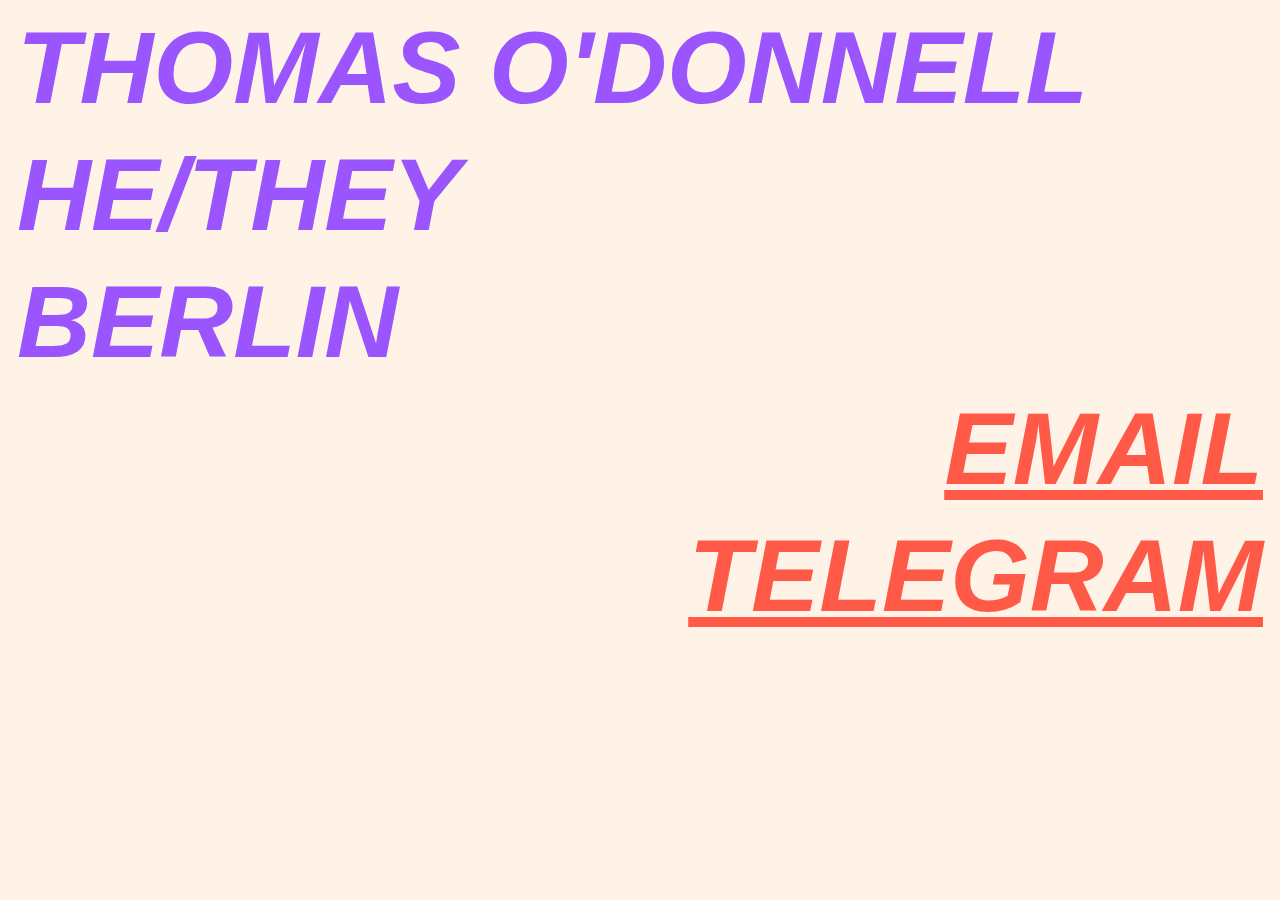
==== index.html @ 4065cdc7 "Update index.html" ====
<!DOCTYPE html>
<html lang="en">
<head>
  <!-- <meta http-equiv="refresh" content="2" > -->
  <meta http-equiv="content-type" content="text/html; charset=utf-8">
  <meta name="author" content="Thomas O'Donnell">
  <meta name="copyright" content="Thomas O'Donnell"/>
  <meta name="description" content="BERLIN, DE">
  <meta name="language" content="English">
  <meta name="title" content="THOMAS O'DONNELL">
  <meta name="revisit-after" content="5 days">
  <meta name="robots" content="index, follow">
  <meta name="viewport" content="width=device-width, initial-scale=1, maximum-scale=1">
  <link rel="apple-touch-icon" sizes="180x180" href="favicon/apple-touch-icon.png">
  <link rel="icon" type="image/png" sizes="32x32" href="favicon/favicon-32x32.png">
  <link rel="icon" type="image/png" sizes="16x16" href="favicon/favicon-16x16.png">
  <link rel="manifest" href="favicon/site.webmanifest">
  <link rel="canonical" href="https://www.tfodonnell.com"/>
  <link rel="stylesheet" href="style.css">
  <style>
  @import url("style.css");
  </style>
  <title>THOMAS O'DONNELL</title>
</head>
<body>
  <h1>THOMAS O'DONNELL</h1>
  <h2>HE/THEY</h2>
  <h2>BERLIN</h2>
  <!-- <h3><a href='https://www.tfodonnell.com/info'><u>INFO</u></h3> -->
  <h3><a href="mailto&#58;t&#104;%&#54;F%6&#68;&#37;6&#49;&#37;7&#51;&#46;f&#46;o&#100;o&#37;&#54;Enell&#64;gma%69l&#46;c&#37;6F&#109;" target="_blank"><u>EMAIL</u></a></h3>
  <h3><a href="https://&#119;&#119;&#119;&#46;t&#46;m%&#54;&#53;/%7&#52;h&#111;&#109;&#97;sf%72%61n&#99;is" target="_blank"><u>TELEGRAM</u></a></h3>
</body> 
</html>
---- style.css ----
a {
  color: #ff5a48;
}

a:hover {
  color: #ff8173;
}

/* BACKGROUND */

body {
  background-color: #fff2e6;
  overflow: hidden;
  overscroll-behavior-y: contain;
}

/* INFO */

h1,
h2 {
  color: #9a55ff;
  font-family: Helvetica, sans-serif;
  font-size: min(8vw);
  font-style: italic;
  margin: 1vmin;
  text-align: left;
  white-space: nowrap;
}

/* LINKS */

h3 {
  color: #ff5a48;
  font-family: Helvetica, sans-serif;
  font-size: min(8vw);
  font-style: italic;
  margin: 1vmin;
  text-align: right;
  white-space: nowrap;
}
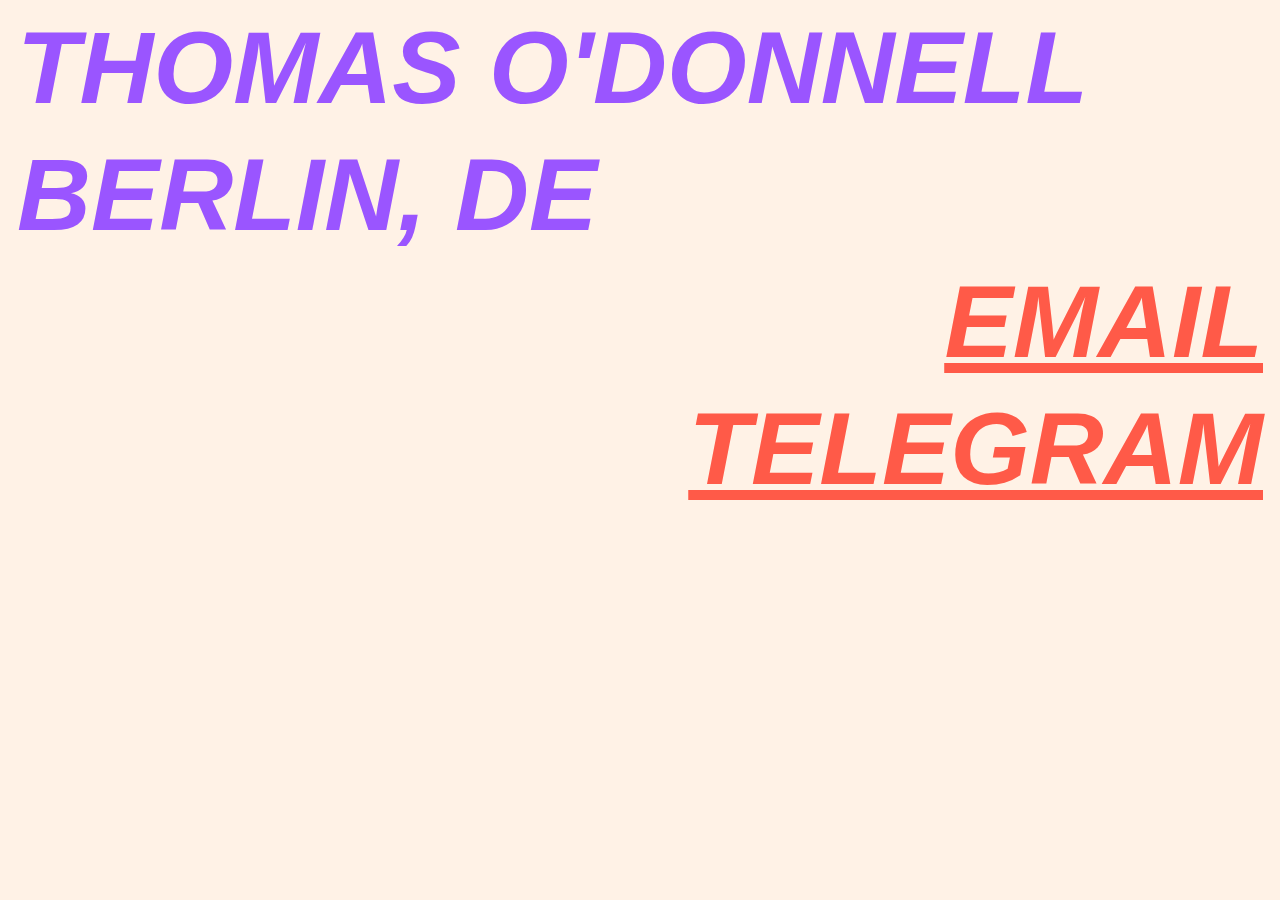
==== commit 32961410: "Update index.html" ====
--- a/index.html
+++ b/index.html
@@ -24,8 +24,7 @@
 </head>
 <body>
   <h1>THOMAS O'DONNELL</h1>
-  <h2>HE/THEY</h2>
-  <h2>BERLIN</h2>
+  <h2>BERLIN, DE</h2>
   <!-- <h3><a href='https://www.tfodonnell.com/info'><u>INFO</u></h3> -->
   <h3><a href="mailto&#58;t&#104;%&#54;F%6&#68;&#37;6&#49;&#37;7&#51;&#46;f&#46;o&#100;o&#37;&#54;Enell&#64;gma%69l&#46;c&#37;6F&#109;" target="_blank"><u>EMAIL</u></a></h3>
   <h3><a href="https://&#119;&#119;&#119;&#46;t&#46;m%&#54;&#53;/%7&#52;h&#111;&#109;&#97;sf%72%61n&#99;is" target="_blank"><u>TELEGRAM</u></a></h3>
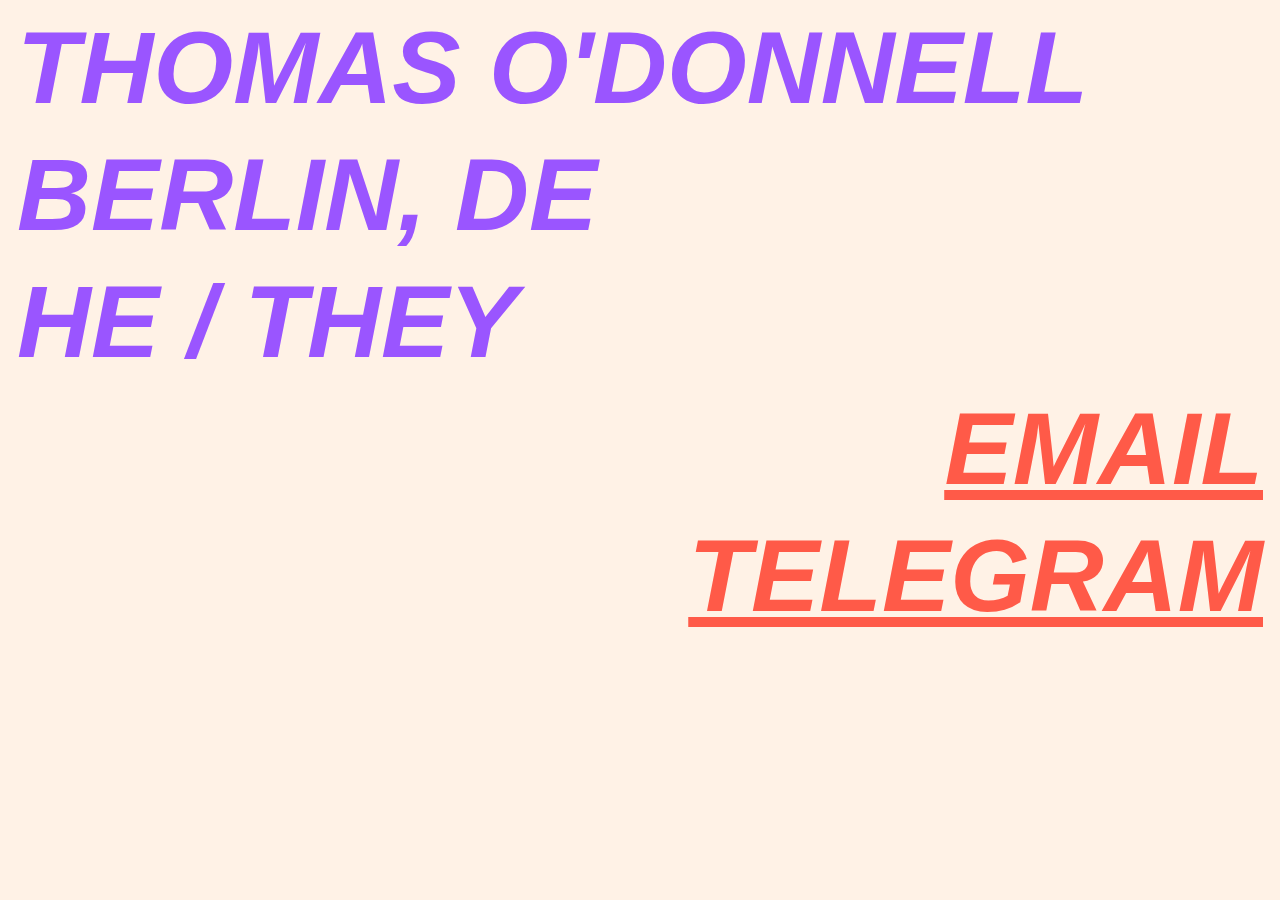
==== commit 77358139: "Update index.html" ====
--- a/index.html
+++ b/index.html
@@ -25,6 +25,7 @@
 <body>
   <h1>THOMAS O'DONNELL</h1>
   <h2>BERLIN, DE</h2>
+  <h2>HE / THEY</h2>
   <!-- <h3><a href='https://www.tfodonnell.com/info'><u>INFO</u></h3> -->
   <h3><a href="mailto&#58;t&#104;%&#54;F%6&#68;&#37;6&#49;&#37;7&#51;&#46;f&#46;o&#100;o&#37;&#54;Enell&#64;gma%69l&#46;c&#37;6F&#109;" target="_blank"><u>EMAIL</u></a></h3>
   <h3><a href="https://&#119;&#119;&#119;&#46;t&#46;m%&#54;&#53;/%7&#52;h&#111;&#109;&#97;sf%72%61n&#99;is" target="_blank"><u>TELEGRAM</u></a></h3>
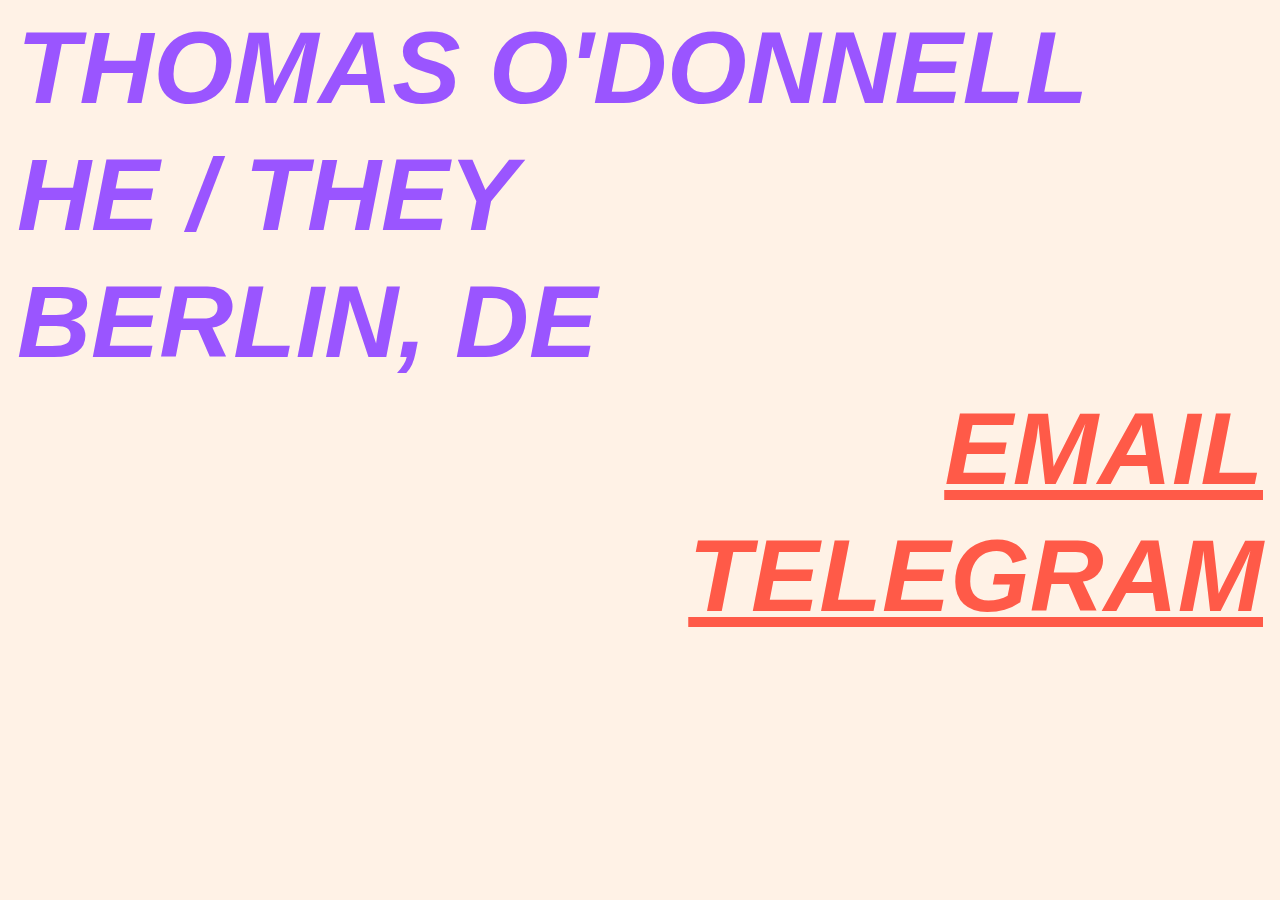
==== commit bd4b0a43: "Update index.html" ====
--- a/index.html
+++ b/index.html
@@ -24,8 +24,8 @@
 </head>
 <body>
   <h1>THOMAS O'DONNELL</h1>
+  <h2>HE / THEY</h2>
   <h2>BERLIN, DE</h2>
-  <h2>HE / THEY</h2>
   <!-- <h3><a href='https://www.tfodonnell.com/info'><u>INFO</u></h3> -->
   <h3><a href="mailto&#58;t&#104;%&#54;F%6&#68;&#37;6&#49;&#37;7&#51;&#46;f&#46;o&#100;o&#37;&#54;Enell&#64;gma%69l&#46;c&#37;6F&#109;" target="_blank"><u>EMAIL</u></a></h3>
   <h3><a href="https://&#119;&#119;&#119;&#46;t&#46;m%&#54;&#53;/%7&#52;h&#111;&#109;&#97;sf%72%61n&#99;is" target="_blank"><u>TELEGRAM</u></a></h3>
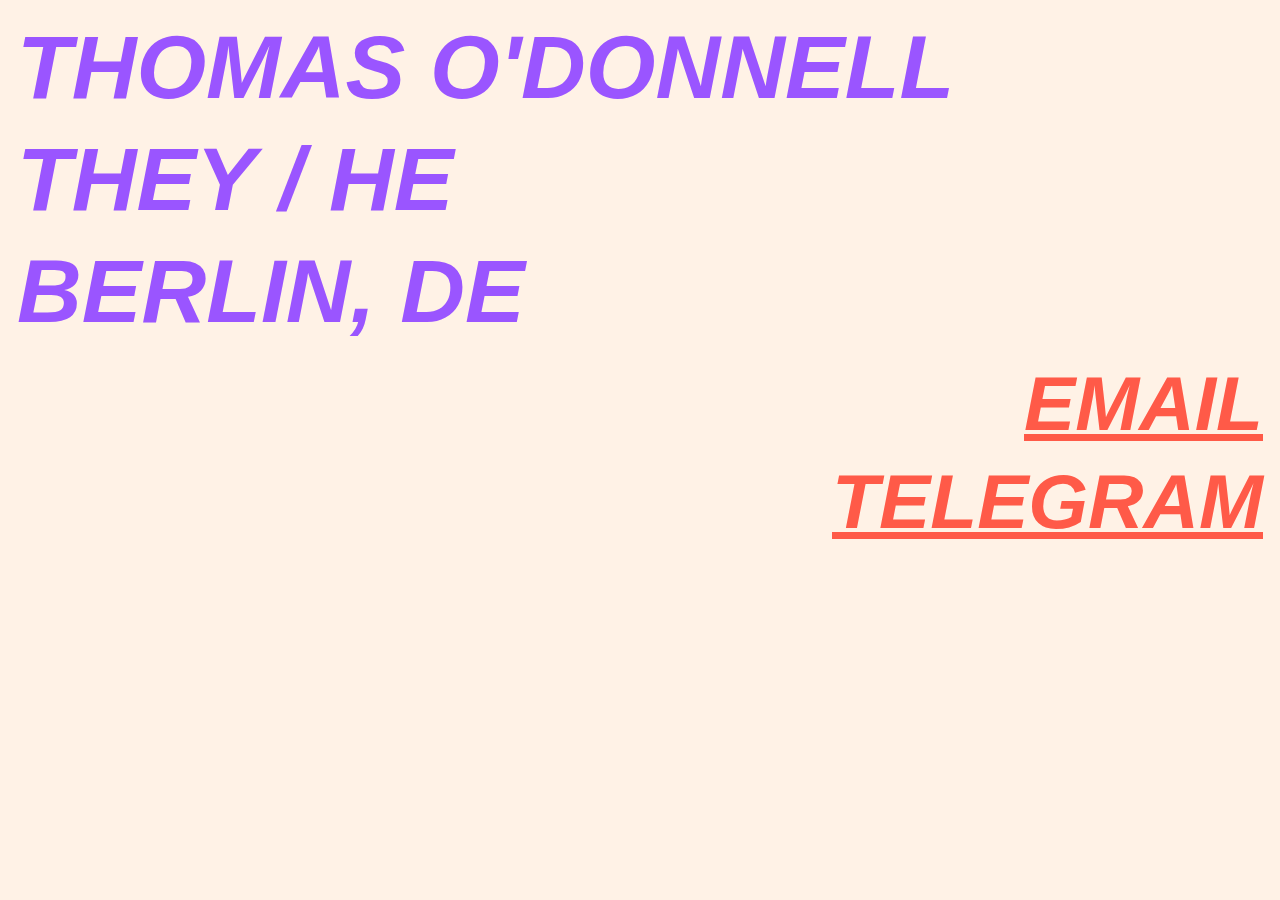
==== commit a7b03fc9: "Update index.html" ====
--- a/index.html
+++ b/index.html
@@ -5,8 +5,6 @@
   <meta http-equiv="content-type" content="text/html; charset=utf-8">
   <meta name="author" content="Thomas O'Donnell">
   <meta name="copyright" content="Thomas O'Donnell"/>
-  <meta name="description" content="BERLIN, DE">
-  <meta name="language" content="English">
   <meta name="title" content="THOMAS O'DONNELL">
   <meta name="revisit-after" content="5 days">
   <meta name="robots" content="index, follow">
@@ -18,16 +16,53 @@
   <link rel="canonical" href="https://www.tfodonnell.com"/>
   <link rel="stylesheet" href="style.css">
   <style>
-  @import url("style.css");
+  <!-- @import url("style.css"); -->
+  a {
+    color: #ff5a48;
+  }
+  a:hover {
+    color: #ff8173;
+  }
+  /* BACKGROUND */
+  body {
+    background-color: #fff2e6;
+    overflow: hidden;
+    overscroll-behavior-y: contain;
+  }
+  /* INFO */
+  h1,
+  h2 {
+    color: #9a55ff;
+    font-family: Helvetica, sans-serif;
+    font-size: min(7vw);
+    font-style: italic;
+    margin: 1vmin;
+    text-align: left;
+    white-space: nowrap;
+  }
+  /* LINKS */
+  h3 {
+    color: #ff5a48;
+    font-family: Helvetica, sans-serif;
+    font-size: min(6vw);
+    font-style: italic;
+    margin: 1vmin;
+    text-align: right;
+    white-space: nowrap;
+  }
   </style>
   <title>THOMAS O'DONNELL</title>
 </head>
 <body>
+  <p>
   <h1>THOMAS O'DONNELL</h1>
-  <h2>HE / THEY</h2>
+  <h2>THEY / HE</h2>
   <h2>BERLIN, DE</h2>
+  </p>
   <!-- <h3><a href='https://www.tfodonnell.com/info'><u>INFO</u></h3> -->
+  <p>
   <h3><a href="mailto&#58;t&#104;%&#54;F%6&#68;&#37;6&#49;&#37;7&#51;&#46;f&#46;o&#100;o&#37;&#54;Enell&#64;gma%69l&#46;c&#37;6F&#109;" target="_blank"><u>EMAIL</u></a></h3>
   <h3><a href="https://&#119;&#119;&#119;&#46;t&#46;m%&#54;&#53;/%7&#52;h&#111;&#109;&#97;sf%72%61n&#99;is" target="_blank"><u>TELEGRAM</u></a></h3>
+  </p>
 </body> 
 </html>
--- a/style.css
+++ b/style.css
@@ -20,7 +20,7 @@
 h2 {
   color: #9a55ff;
   font-family: Helvetica, sans-serif;
-  font-size: min(8vw);
+  font-size: min(7vw);
   font-style: italic;
   margin: 1vmin;
   text-align: left;
@@ -32,9 +32,9 @@
 h3 {
   color: #ff5a48;
   font-family: Helvetica, sans-serif;
-  font-size: min(8vw);
+  font-size: min(6vw);
   font-style: italic;
   margin: 1vmin;
   text-align: right;
   white-space: nowrap;
-}+}
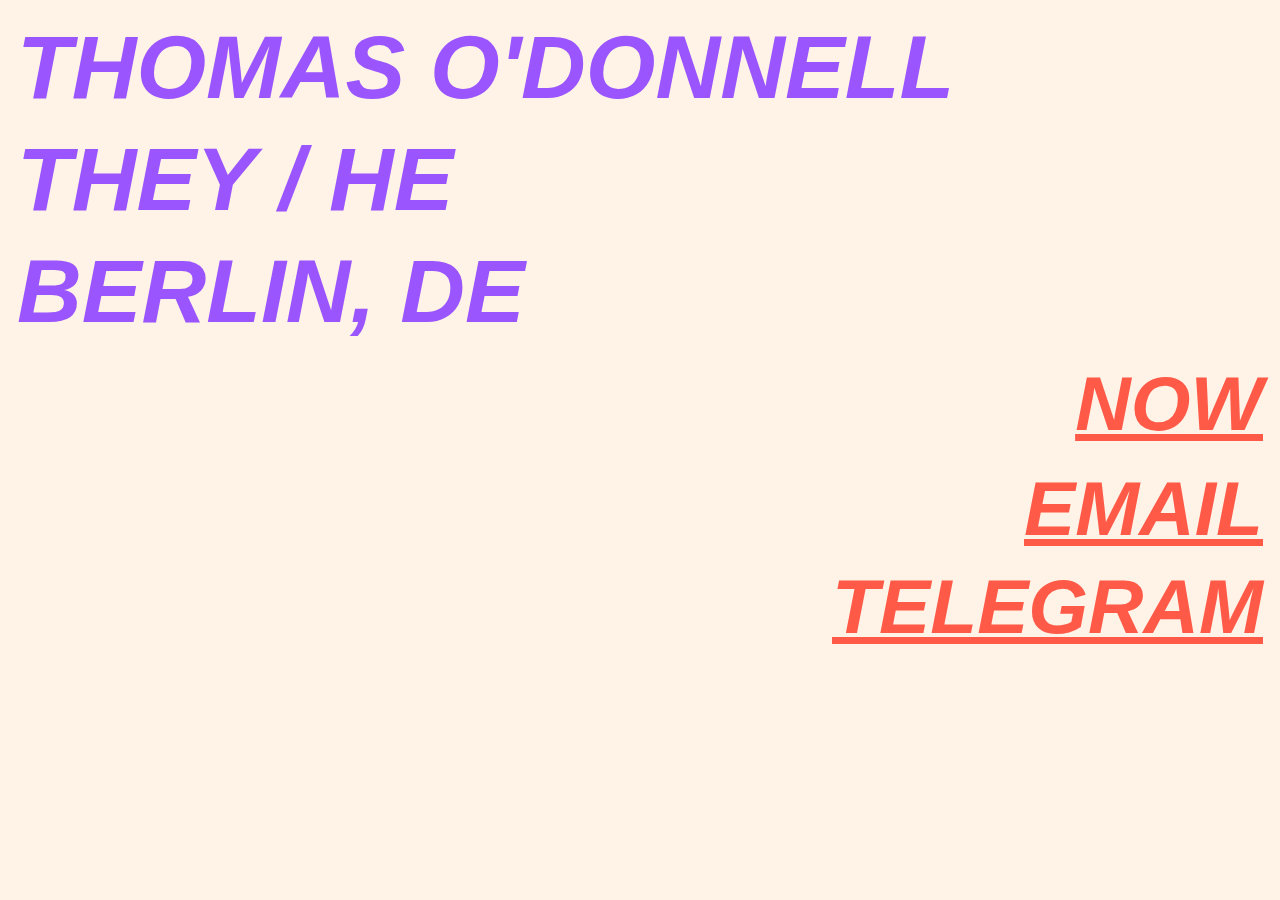
==== commit e24cb70e: "Update index.html" ====
--- a/index.html
+++ b/index.html
@@ -59,7 +59,7 @@
   <h2>THEY / HE</h2>
   <h2>BERLIN, DE</h2>
   </p>
-  <!-- <h3><a href='https://www.tfodonnell.com/info'><u>INFO</u></h3> -->
+  <h3><a href='https://www.tfodonnell.com/now'><u>NOW</u></h3>
   <p>
   <h3><a href="mailto&#58;t&#104;%&#54;F%6&#68;&#37;6&#49;&#37;7&#51;&#46;f&#46;o&#100;o&#37;&#54;Enell&#64;gma%69l&#46;c&#37;6F&#109;" target="_blank"><u>EMAIL</u></a></h3>
   <h3><a href="https://&#119;&#119;&#119;&#46;t&#46;m%&#54;&#53;/%7&#52;h&#111;&#109;&#97;sf%72%61n&#99;is" target="_blank"><u>TELEGRAM</u></a></h3>
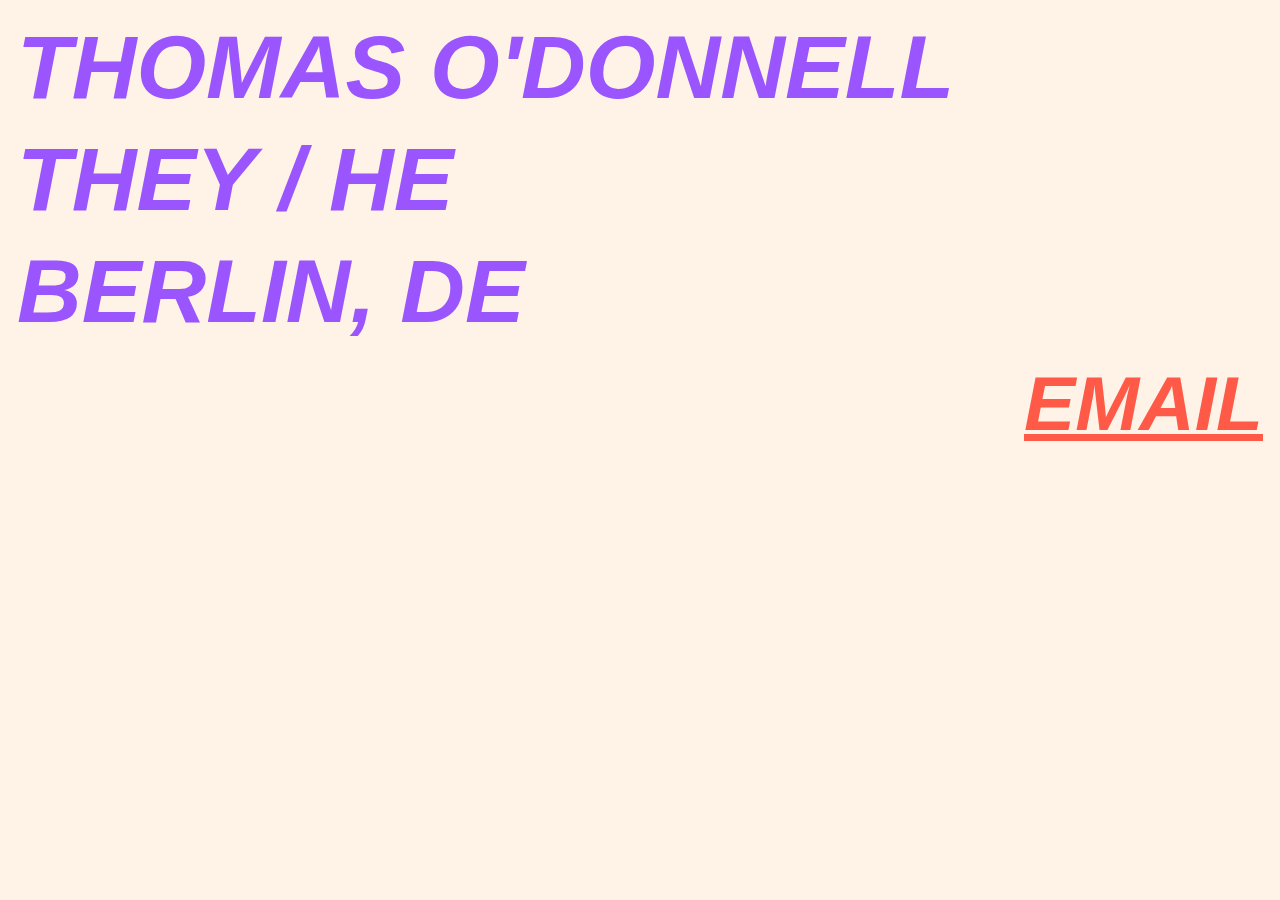
==== commit 48bfaa60: "Update index.html" ====
--- a/index.html
+++ b/index.html
@@ -59,10 +59,8 @@
   <h2>THEY / HE</h2>
   <h2>BERLIN, DE</h2>
   </p>
-  <h3><a href='https://www.tfodonnell.com/now'><u>NOW</u></h3>
   <p>
   <h3><a href="mailto&#58;t&#104;%&#54;F%6&#68;&#37;6&#49;&#37;7&#51;&#46;f&#46;o&#100;o&#37;&#54;Enell&#64;gma%69l&#46;c&#37;6F&#109;" target="_blank"><u>EMAIL</u></a></h3>
-  <h3><a href="https://&#119;&#119;&#119;&#46;t&#46;m%&#54;&#53;/%7&#52;h&#111;&#109;&#97;sf%72%61n&#99;is" target="_blank"><u>TELEGRAM</u></a></h3>
   </p>
 </body> 
 </html>
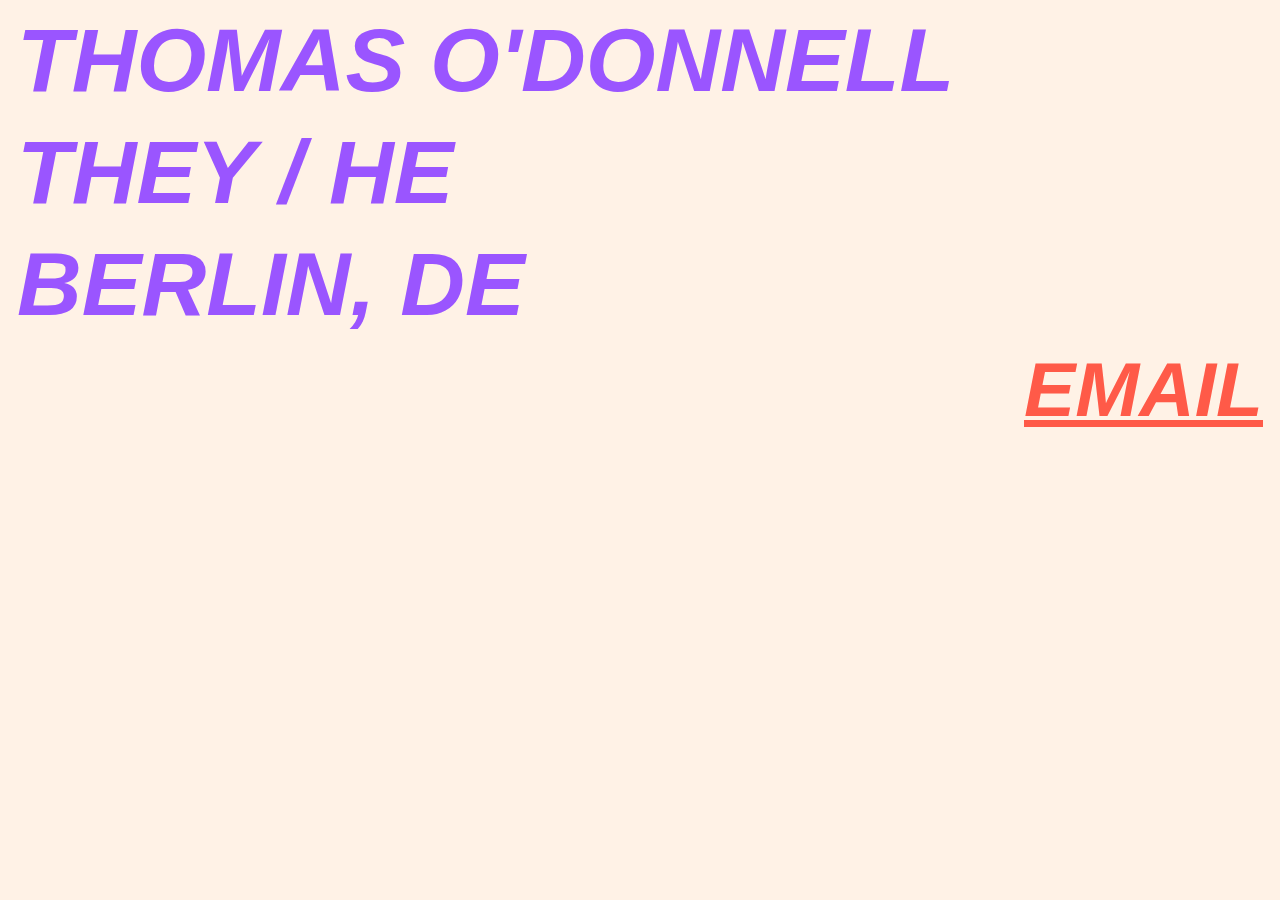
==== commit 920529d8: "Update index.html" ====
--- a/index.html
+++ b/index.html
@@ -1,66 +1,22 @@
 <!DOCTYPE html>
 <html lang="en">
 <head>
-  <!-- <meta http-equiv="refresh" content="2" > -->
-  <meta http-equiv="content-type" content="text/html; charset=utf-8">
-  <meta name="author" content="Thomas O'Donnell">
-  <meta name="copyright" content="Thomas O'Donnell"/>
-  <meta name="title" content="THOMAS O'DONNELL">
-  <meta name="revisit-after" content="5 days">
-  <meta name="robots" content="index, follow">
-  <meta name="viewport" content="width=device-width, initial-scale=1, maximum-scale=1">
-  <link rel="apple-touch-icon" sizes="180x180" href="favicon/apple-touch-icon.png">
-  <link rel="icon" type="image/png" sizes="32x32" href="favicon/favicon-32x32.png">
-  <link rel="icon" type="image/png" sizes="16x16" href="favicon/favicon-16x16.png">
-  <link rel="manifest" href="favicon/site.webmanifest">
-  <link rel="canonical" href="https://www.tfodonnell.com"/>
-  <link rel="stylesheet" href="style.css">
-  <style>
-  <!-- @import url("style.css"); -->
-  a {
-    color: #ff5a48;
-  }
-  a:hover {
-    color: #ff8173;
-  }
-  /* BACKGROUND */
-  body {
-    background-color: #fff2e6;
-    overflow: hidden;
-    overscroll-behavior-y: contain;
-  }
-  /* INFO */
-  h1,
-  h2 {
-    color: #9a55ff;
-    font-family: Helvetica, sans-serif;
-    font-size: min(7vw);
-    font-style: italic;
-    margin: 1vmin;
-    text-align: left;
-    white-space: nowrap;
-  }
-  /* LINKS */
-  h3 {
-    color: #ff5a48;
-    font-family: Helvetica, sans-serif;
-    font-size: min(6vw);
-    font-style: italic;
-    margin: 1vmin;
-    text-align: right;
-    white-space: nowrap;
-  }
-  </style>
-  <title>THOMAS O'DONNELL</title>
+    <meta charset="UTF-8">
+    <meta name="author" content="Thomas O'Donnell">
+    <meta name="viewport" content="width=device-width, initial-scale=1, maximum-scale=1">
+    <link rel="apple-touch-icon" sizes="180x180" href="favicon/apple-touch-icon.png">
+    <link rel="icon" type="image/png" sizes="32x32" href="favicon/favicon-32x32.png">
+    <link rel="icon" type="image/png" sizes="16x16" href="favicon/favicon-16x16.png">
+    <link rel="manifest" href="favicon/site.webmanifest">
+    <link rel="canonical" href="https://www.tfodonnell.com"/>
+    <link rel="stylesheet" href="style.css">
+    <title>THOMAS O'DONNELL</title>
+    <meta name="description" content="Thomas O'Donnell">
 </head>
 <body>
-  <p>
-  <h1>THOMAS O'DONNELL</h1>
-  <h2>THEY / HE</h2>
-  <h2>BERLIN, DE</h2>
-  </p>
-  <p>
-  <h3><a href="mailto&#58;t&#104;%&#54;F%6&#68;&#37;6&#49;&#37;7&#51;&#46;f&#46;o&#100;o&#37;&#54;Enell&#64;gma%69l&#46;c&#37;6F&#109;" target="_blank"><u>EMAIL</u></a></h3>
-  </p>
-</body> 
+    <h1>THOMAS O'DONNELL</h1>
+    <h2>THEY / HE</h2>
+    <h2>BERLIN, DE</h2>
+    <h3><a href="mailto:thomas.f.odonnell@gmail.com"><u>EMAIL</u></a></h3>
+</body>
 </html>
--- a/style.css
+++ b/style.css
@@ -1,40 +1,34 @@
 a {
-  color: #ff5a48;
+    color: #ff5a48;
 }
 
 a:hover {
-  color: #ff8173;
+    color: #ff8173;
 }
 
-/* BACKGROUND */
-
 body {
-  background-color: #fff2e6;
-  overflow: hidden;
-  overscroll-behavior-y: contain;
+    background-color: #fff2e6;
+    overflow: hidden;
+    overscroll-behavior-y: contain;
 }
-
-/* INFO */
 
 h1,
 h2 {
-  color: #9a55ff;
-  font-family: Helvetica, sans-serif;
-  font-size: min(7vw);
-  font-style: italic;
-  margin: 1vmin;
-  text-align: left;
-  white-space: nowrap;
+    color: #9a55ff;
+    font-family: Helvetica, sans-serif;
+    font-size: min(7vw);
+    font-style: italic;
+    margin: 1vmin;
+    text-align: left;
+    white-space: nowrap;
 }
 
-/* LINKS */
-
 h3 {
-  color: #ff5a48;
-  font-family: Helvetica, sans-serif;
-  font-size: min(6vw);
-  font-style: italic;
-  margin: 1vmin;
-  text-align: right;
-  white-space: nowrap;
+    color: #ff5a48;
+    font-family: Helvetica, sans-serif;
+    font-size: min(6vw);
+    font-style: italic;
+    margin: 1vmin;
+    text-align: right;
+    white-space: nowrap;
 }
